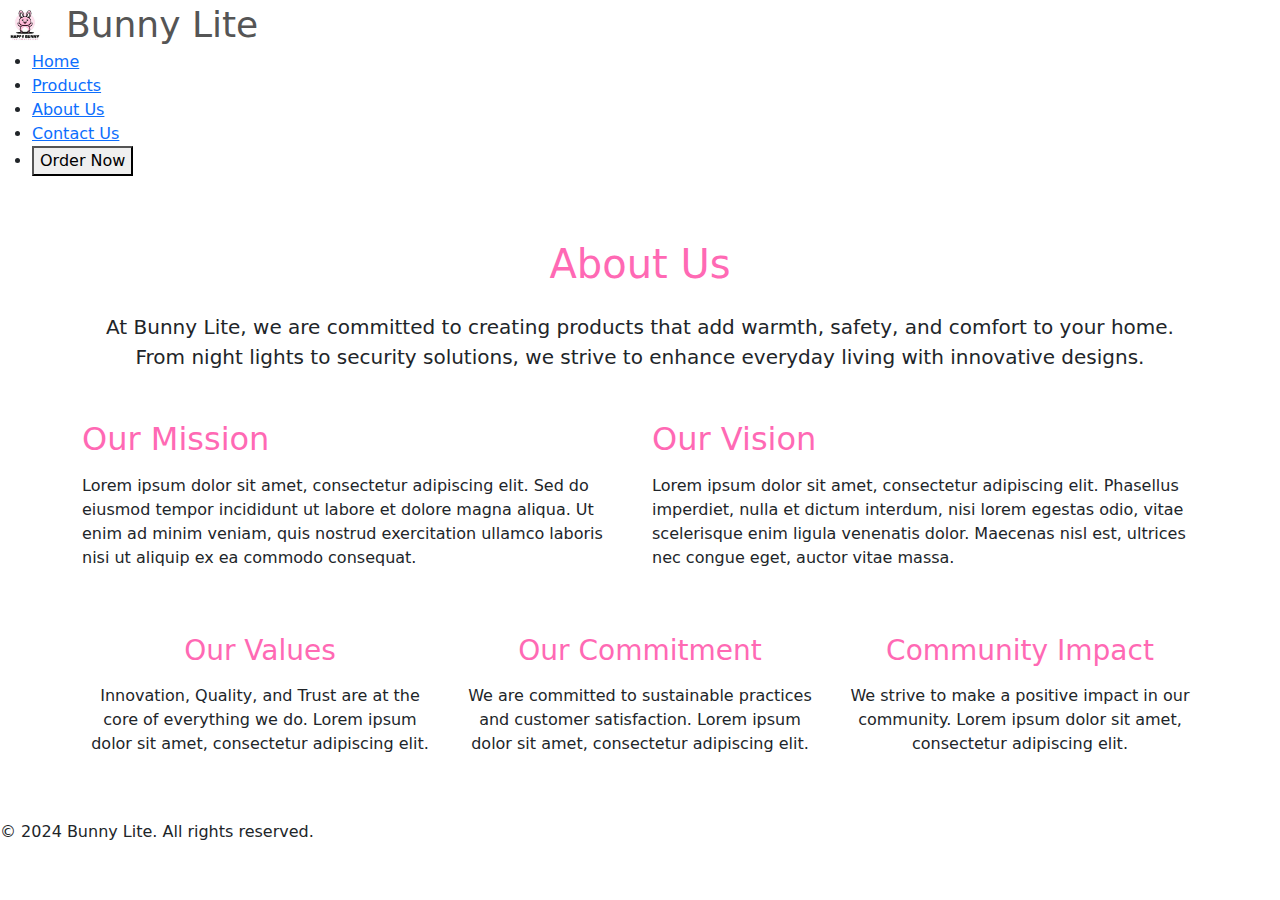
==== aboutus.html @ 901765df "microbit product initial commit" ====
<!DOCTYPE html>
<html lang="en">

<head>
    <meta charset="UTF-8">
    <meta name="viewport" content="width=device-width, initial-scale=1.0">
    <title>About Us - Bunny Lite</title>
    <!-- Bootstrap CSS -->
    <link href="https://cdn.jsdelivr.net/npm/bootstrap@5.3.0-alpha1/dist/css/bootstrap.min.css" rel="stylesheet">
    <!-- Google Font -->
    <link href="https://fonts.googleapis.com/css2?family=Poppins:wght@300;400;600&display=swap" rel="stylesheet">
    <link rel="stylesheet" href="styles.css">
</head>

<body>

    <!-- Navigation Bar -->
    <header>
        <a href="index.html" class="d-flex align-items-center text-decoration-none">
            <img src="happy_bunny.jpg" alt="Rabbit Logo" width="50" height="50" class="rounded-circle">
            <h1 class="ms-3 mb-0" style="font-size: 36px; color: #555;">Bunny Lite</h1>
        </a>
        <nav>
            <ul>
                <li><a href="index.html">Home</a></li>
                <li><a href="products.html">Products</a></li>
                <li><a href="aboutus.html">About Us</a></li>
                <li><a href="contactus.html">Contact Us</a></li>
                <li><a href="order-page.html"><button>Order Now</button></a></li>
            </ul>
        </nav>
    </header>

    <!-- About Us Section -->
    <div class="container py-5">
        <h1 class="text-center mb-4" style="color: #ff69b4;">About Us</h1>
        <p class="lead text-center mb-5">
            At Bunny Lite, we are committed to creating products that add warmth, safety, and comfort to your home. 
            From night lights to security solutions, we strive to enhance everyday living with innovative designs.
        </p>

        <div class="row mb-5">
            <div class="col-md-6">
                <h2 class="mb-3" style="color: #ff69b4;">Our Mission</h2>
                <p>Lorem ipsum dolor sit amet, consectetur adipiscing elit. Sed do eiusmod tempor incididunt ut labore et dolore magna aliqua. Ut enim ad minim veniam, quis nostrud exercitation ullamco laboris nisi ut aliquip ex ea commodo consequat.</p>
            </div>
            <div class="col-md-6">
                <h2 class="mb-3" style="color: #ff69b4;">Our Vision</h2>
                <p>Lorem ipsum dolor sit amet, consectetur adipiscing elit. Phasellus imperdiet, nulla et dictum interdum, nisi lorem egestas odio, vitae scelerisque enim ligula venenatis dolor. Maecenas nisl est, ultrices nec congue eget, auctor vitae massa.</p>
            </div>
        </div>

        <div class="row">
            <div class="col-md-4 text-center">
                <h3 class="mb-3" style="color: #ff69b4;">Our Values</h3>
                <p>Innovation, Quality, and Trust are at the core of everything we do. Lorem ipsum dolor sit amet, consectetur adipiscing elit.</p>
            </div>
            <div class="col-md-4 text-center">
                <h3 class="mb-3" style="color: #ff69b4;">Our Commitment</h3>
                <p>We are committed to sustainable practices and customer satisfaction. Lorem ipsum dolor sit amet, consectetur adipiscing elit.</p>
            </div>
            <div class="col-md-4 text-center">
                <h3 class="mb-3" style="color: #ff69b4;">Community Impact</h3>
                <p>We strive to make a positive impact in our community. Lorem ipsum dolor sit amet, consectetur adipiscing elit.</p>
            </div>
        </div>
    </div>

    <!-- Footer -->
    <footer>
        <p>&copy; 2024 Bunny Lite. All rights reserved.</p>
    </footer>

    <!-- Bootstrap JS -->
    <script src="https://cdn.jsdelivr.net/npm/bootstrap@5.3.0-alpha1/dist/js/bootstrap.bundle.min.js"></script>
</body>

</html>
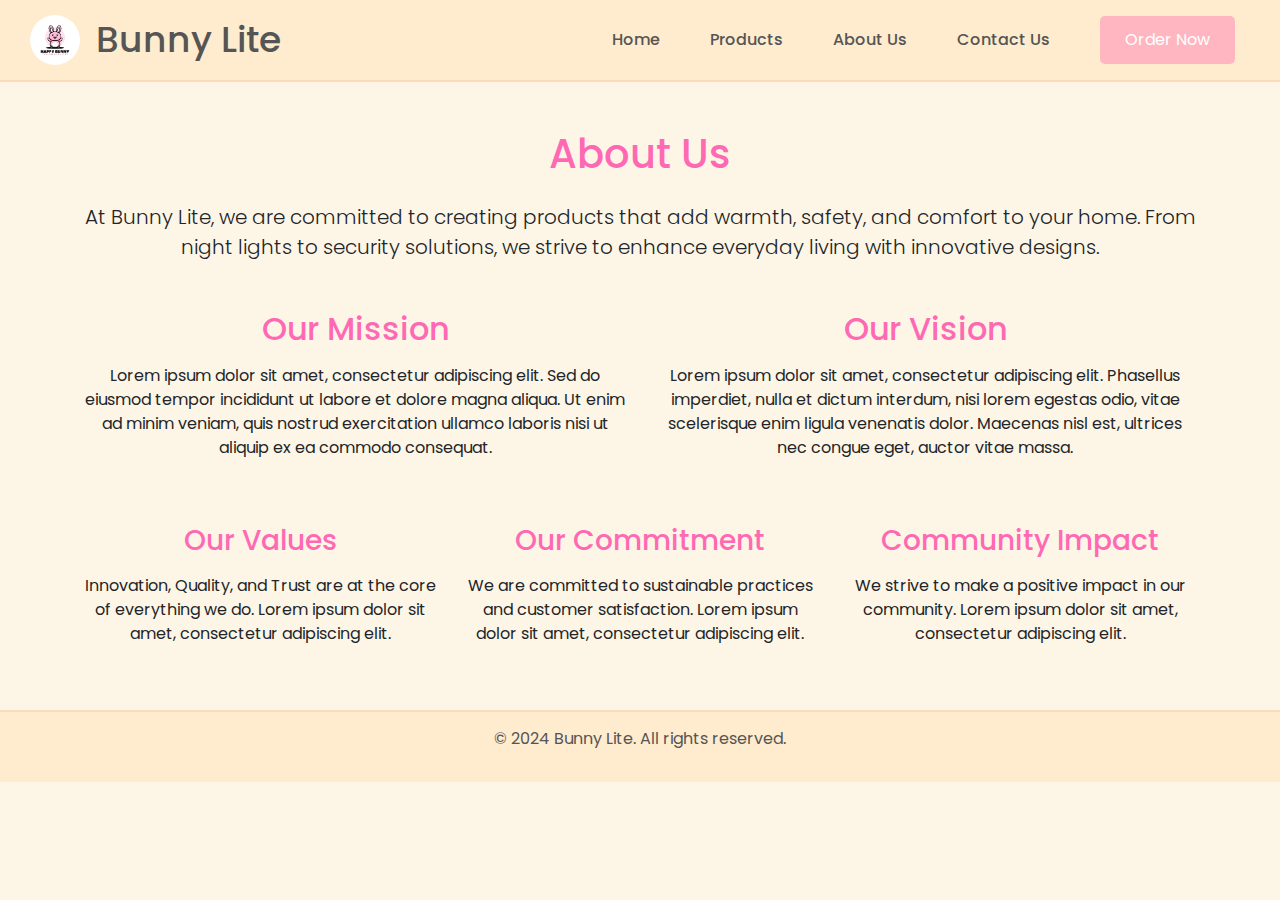
==== commit 8800d9ce: "Update aboutus.html" ====
--- a/aboutus.html
+++ b/aboutus.html
@@ -40,11 +40,11 @@
         </p>
 
         <div class="row mb-5">
-            <div class="col-md-6">
+            <div class="col-md-6 text-center">
                 <h2 class="mb-3" style="color: #ff69b4;">Our Mission</h2>
                 <p>Lorem ipsum dolor sit amet, consectetur adipiscing elit. Sed do eiusmod tempor incididunt ut labore et dolore magna aliqua. Ut enim ad minim veniam, quis nostrud exercitation ullamco laboris nisi ut aliquip ex ea commodo consequat.</p>
             </div>
-            <div class="col-md-6">
+            <div class="col-md-6 text-center">
                 <h2 class="mb-3" style="color: #ff69b4;">Our Vision</h2>
                 <p>Lorem ipsum dolor sit amet, consectetur adipiscing elit. Phasellus imperdiet, nulla et dictum interdum, nisi lorem egestas odio, vitae scelerisque enim ligula venenatis dolor. Maecenas nisl est, ultrices nec congue eget, auctor vitae massa.</p>
             </div>
--- a/styles.css
+++ b/styles.css
@@ -0,0 +1,170 @@
+/* General Styles */
+body {
+    font-family: 'Poppins', sans-serif;
+    margin: 0;
+    padding: 0;
+    background-color: #fdf5e6;
+}
+
+/* Header and Navigation */
+header {
+    background-color: #ffebcd;
+    padding: 15px 30px;
+    color: #555;
+    border-bottom: 2px solid #ffdab9;
+    position: sticky;
+    top: 0;
+    z-index: 1000;
+    display: flex;
+    justify-content: space-between;
+    align-items: center;
+}
+
+nav ul {
+    list-style: none;
+    margin: 0;
+    padding: 0;
+    display: flex;
+    gap: 20px;
+    align-items: center; /* Ensure vertical alignment */
+}
+
+nav ul li a {
+    color: #555;
+    text-decoration: none;
+    font-weight: 500;
+    padding: 10px 15px;
+    border-radius: 5px;
+    transition: color 0.3s, background-color 0.3s;
+}
+
+nav ul li a:hover {
+    color: white;
+    background-color: #ff69b4;
+}
+
+nav ul li a button:hover {
+    background-color: unset;
+    padding: 10px 15px;
+    transition: none;
+
+}
+
+/* Button Styles */
+button {
+    background-color: #ffb6c1;
+    border: none;
+    color: white;
+    padding: 12px 25px;
+    cursor: pointer;
+    border-radius: 5px;
+    transition: background-color 0.3s ease, transform 0.2s;
+    font-size: 16px;
+}
+
+button:hover {
+    background-color: #ff69b4;
+    transform: scale(1.05); /* Adds a subtle hover effect */
+}
+
+/* Hero Banner Section */
+.hero-banner {
+    position: relative;
+    height: 90vh;
+    display: flex;
+    justify-content: center;
+    align-items: center;
+    text-align: center;
+    overflow: hidden;
+    padding: 20px;
+}
+
+.hero-banner video {
+    position: absolute;
+    top: 50%;
+    left: 50%;
+    width: 100%;
+    height: 100%;
+    object-fit: cover;
+    transform: translate(-50%, -50%);
+    z-index: -1;
+    opacity: 0.7;
+}
+
+.hero-banner h1 {
+    font-size: 55px;
+    margin-bottom: 15px;
+    color: #555;
+    font-weight: 600;
+}
+
+.hero-banner p {
+    font-size: 22px;
+    margin-bottom: 30px;
+    color: #555;
+}
+
+/* Feature Cards & CTA */
+.card {
+    border: none;
+    box-shadow: 0 4px 8px rgba(0, 0, 0, 0.1);
+    border-radius: 15px;
+    transition: transform 0.3s;
+}
+
+.card:hover {
+    transform: scale(1.05);
+}
+
+.features, .reviews, .cta {
+    padding: 70px 20px;
+}
+
+/* Newsletter Section */
+.newsletter {
+    background-color: #ffebcd;
+    padding: 50px;
+    text-align: center;
+}
+
+.newsletter input {
+    padding: 15px;
+    width: 300px;
+    max-width: 100%;
+    border: 1px solid #ff69b4;
+    border-radius: 5px;
+    margin-right: 10px;
+}
+
+/* Footer Styles */
+footer {
+    background-color: #ffebcd;
+    color: #555;
+    text-align: center;
+    padding: 15px;
+    border-top: 2px solid #ffdab9;
+}
+
+/* Responsive Styles */
+@media (max-width: 768px) {
+    header {
+        flex-direction: column;
+        align-items: center;
+        gap: 15px; /* Add space between elements */
+    }
+
+    nav ul {
+        flex-direction: column;
+        align-items: center;
+        gap: 10px;
+        margin-top: 10px;
+    }
+
+    .hero-banner h1 {
+        font-size: 36px;
+    }
+
+    .hero-banner p {
+        font-size: 18px;
+    }
+}
